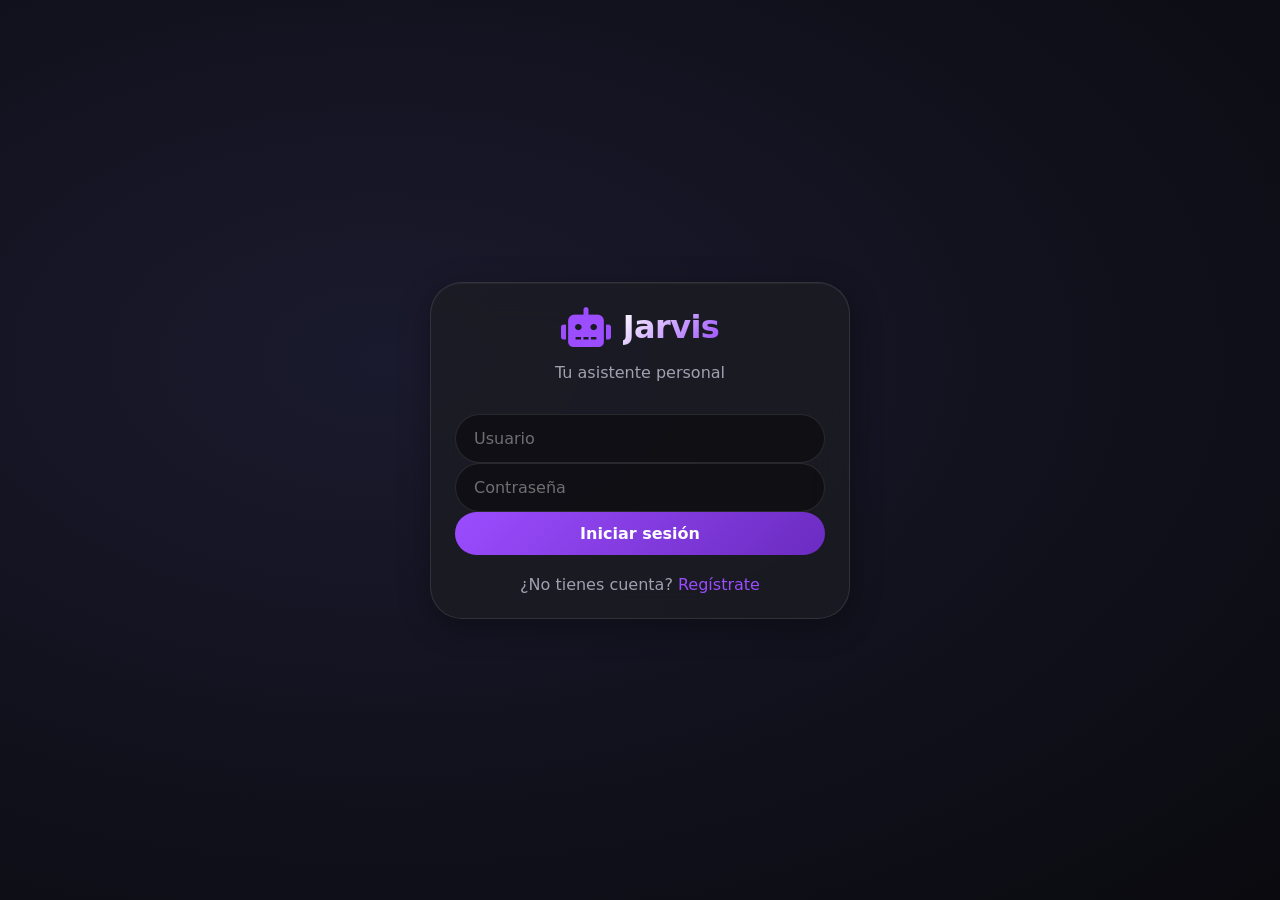
==== index.html @ c34add64 "dashboard" ====
<!DOCTYPE html>
<html lang="es">
<head>
    <meta charset="UTF-8">
    <meta name="viewport" content="width=device-width, initial-scale=1.0">
    <title>Jarvis - Acceso</title>
    <link rel="icon" type="image/x-icon" href="/images/favicon.ico">
    <link rel="stylesheet" href="/css/styles.css">
    <link rel="stylesheet" href="https://cdnjs.cloudflare.com/ajax/libs/font-awesome/6.0.0-beta3/css/all.min.css">
</head>
<body>
    <div class="auth-container" id="authContainer">
        <!-- Login form -->
        <div id="loginForm" class="glass-card auth-card">
            <div class="logo">
                <i class="fas fa-robot"></i>
                <h1>Jarvis</h1>
            </div>
            <p class="subtitle">Tu asistente personal</p>
            <div id="loginError" class="error-message" style="display: none;"></div>
            <input type="text" id="loginUsername" placeholder="Usuario" class="glass-input">
            <input type="password" id="loginPassword" placeholder="Contraseña" class="glass-input">
            <button id="doLoginBtn" class="btn-primary">Iniciar sesión</button>
            <div class="switch-auth">
                ¿No tienes cuenta? <a id="showRegister">Regístrate</a>
            </div>
        </div>

        <!-- Register form -->
        <div id="registerForm" class="glass-card auth-card" style="display: none;">
            <div class="logo">
                <i class="fas fa-robot"></i>
                <h1>Jarvis</h1>
            </div>
            <p class="subtitle">Crea tu cuenta</p>
            <div id="registerError" class="error-message" style="display: none;"></div>
            <input type="text" id="regUsername" placeholder="Usuario (mínimo 3 caracteres)" class="glass-input">
            <input type="password" id="regPassword" placeholder="Contraseña (mínimo 4 caracteres)" class="glass-input">
            <input type="password" id="regConfirm" placeholder="Confirmar contraseña" class="glass-input">
            <button id="doRegisterBtn" class="btn-primary">Registrarse</button>
            <div class="switch-auth">
                ¿Ya tienes cuenta? <a id="showLogin">Inicia sesión</a>
            </div>
        </div>
    </div>

    <script src="/js/auth.js"></script>
    <script>
        const loginForm = document.getElementById('loginForm');
        const registerForm = document.getElementById('registerForm');
        const showRegister = document.getElementById('showRegister');
        const showLogin = document.getElementById('showLogin');
        const loginError = document.getElementById('loginError');
        const registerError = document.getElementById('registerError');

        showRegister.addEventListener('click', () => {
            loginForm.style.display = 'none';
            registerForm.style.display = 'block';
        });

        showLogin.addEventListener('click', () => {
            registerForm.style.display = 'none';
            loginForm.style.display = 'block';
        });

        document.getElementById('doLoginBtn').addEventListener('click', () => {
            const username = document.getElementById('loginUsername').value;
            const password = document.getElementById('loginPassword').value;
            const result = loginUser(username, password);
            if (result.success) {
                window.location.href = '/html/home.html';
            } else {
                loginError.style.display = 'block';
                loginError.innerText = result.error;
            }
        });

        document.getElementById('doRegisterBtn').addEventListener('click', () => {
            const username = document.getElementById('regUsername').value;
            const password = document.getElementById('regPassword').value;
            const confirm = document.getElementById('regConfirm').value;
            
            if (password !== confirm) {
                registerError.style.display = 'block';
                registerError.innerText = 'Las contraseñas no coinciden';
                return;
            }
            
            const result = registerUser(username, password);
            if (result.success) {
                alert('Registro exitoso. Ahora inicia sesión.');
                registerForm.style.display = 'none';
                loginForm.style.display = 'block';
                document.getElementById('loginUsername').value = username;
                registerError.style.display = 'none';
            } else {
                registerError.style.display = 'block';
                registerError.innerText = result.error;
            }
        });

        // Si ya está logueado, redirigir
        if (isAuthenticated()) {
            window.location.href = '/html/home.html';
        }
    </script>
</body>
</html>
---- css/styles.css ----
/* ============================================
   VARIABLES GLOBALES - iOS 26 Glass Dark
   ============================================ */
:root {
    --bg-dark: #0c0c12;
    --glass-dark: rgba(28, 28, 35, 0.75);
    --glass-border: rgba(255, 255, 255, 0.1);
    --glass-highlight: rgba(255, 255, 255, 0.05);
    --accent: #9b4dff;
    --accent-glow: rgba(155, 77, 255, 0.25);
    --accent-hover: #b870ff;
    --text-primary: #ffffff;
    --text-secondary: #a0a0b0;
    --text-tertiary: #707080;
    --danger: #ff5e5e;
    --success: #4cd964;
    --warning: #ffcc00;
    --info: #5e5ce0;
}

* {
    margin: 0;
    padding: 0;
    box-sizing: border-box;
    font-family: -apple-system, 'SF Pro Display', 'SF Pro Text', 'Segoe UI', 'Poppins', system-ui, sans-serif;
}

body {
    background: radial-gradient(ellipse at 30% 40%, #1a1a2e, #0a0a0f);
    min-height: 100vh;
    color: var(--text-primary);
}

/* ============================================
   TIPOGRAFÍA
   ============================================ */
body, p, h1, h2, h3, h4, span, div, label, li, a, button, input, textarea {
    color: var(--text-primary);
}

h1 { font-size: 2rem; font-weight: 600; letter-spacing: -0.02em; }
h2 { font-size: 1.4rem; font-weight: 600; letter-spacing: -0.01em; }
h3 { font-size: 1.1rem; font-weight: 500; }

/* ============================================
   GLASSMORPHISM iOS STYLE
   ============================================ */
.glass-card {
    background: var(--glass-dark);
    backdrop-filter: blur(20px);
    -webkit-backdrop-filter: blur(20px);
    border: 1px solid var(--glass-border);
    border-radius: 32px;
    padding: 1.5rem;
    box-shadow: 0 8px 32px rgba(0, 0, 0, 0.3), inset 0 1px 0 var(--glass-highlight);
    transition: transform 0.2s cubic-bezier(0.2, 0.9, 0.4, 1.1), box-shadow 0.2s;
}

.glass-card:hover {
    transform: translateY(-2px);
    box-shadow: 0 12px 48px rgba(0, 0, 0, 0.4), inset 0 1px 0 var(--glass-highlight);
    border-color: rgba(155, 77, 255, 0.3);
}

/* ============================================
   INPUTS Y BOTONES
   ============================================ */
.glass-input {
    width: 100%;
    padding: 14px 18px;
    background: rgba(0, 0, 0, 0.4);
    border: 1px solid var(--glass-border);
    border-radius: 44px;
    color: white;
    font-size: 1rem;
    outline: none;
    transition: all 0.2s;
}

.glass-input:focus {
    border-color: var(--accent);
    box-shadow: 0 0 0 3px var(--accent-glow);
}

.glass-input::placeholder {
    color: rgba(255, 255, 255, 0.4);
}

.btn-primary {
    background: linear-gradient(135deg, var(--accent), #6b2bc0);
    border: none;
    padding: 12px 24px;
    border-radius: 44px;
    font-weight: 600;
    color: white;
    cursor: pointer;
    width: 100%;
    font-size: 1rem;
    transition: all 0.2s;
}

.btn-primary:hover {
    transform: scale(0.98);
    box-shadow: 0 0 16px var(--accent-glow);
}

.btn-secondary {
    background: rgba(255, 255, 255, 0.12);
    border: 1px solid var(--glass-border);
    padding: 10px 20px;
    border-radius: 44px;
    color: white;
    cursor: pointer;
    transition: 0.2s;
    font-weight: 500;
}

.btn-secondary:hover {
    background: rgba(255, 255, 255, 0.2);
}

.btn-danger {
    background: rgba(255, 94, 94, 0.2);
    border: 1px solid var(--danger);
    padding: 8px 16px;
    border-radius: 44px;
    color: var(--danger);
    cursor: pointer;
}

/* ============================================
   BARRA FLOTANTE iOS STYLE
   ============================================ */
.floating-dock {
    position: fixed;
    bottom: 24px;
    left: 50%;
    transform: translateX(-50%);
    z-index: 1000;
    background: var(--glass-dark);
    backdrop-filter: blur(20px);
    -webkit-backdrop-filter: blur(20px);
    border: 1px solid var(--glass-border);
    border-radius: 44px;
    padding: 8px 16px;
    display: flex;
    gap: 8px;
    box-shadow: 0 8px 32px rgba(0, 0, 0, 0.3);
}

.dock-item {
    display: flex;
    flex-direction: column;
    align-items: center;
    justify-content: center;
    padding: 8px 16px;
    border-radius: 32px;
    text-decoration: none;
    transition: all 0.2s;
    min-width: 70px;
    gap: 4px;
}

.dock-item i {
    font-size: 1.3rem;
    color: var(--text-secondary);
    transition: all 0.2s;
}

.dock-item span {
    font-size: 0.7rem;
    color: var(--text-tertiary);
    transition: all 0.2s;
}

.dock-item:hover {
    background: rgba(255, 255, 255, 0.1);
}

.dock-item:hover i,
.dock-item:hover span {
    color: var(--accent);
}

.dock-item.active {
    background: rgba(155, 77, 255, 0.2);
}

.dock-item.active i,
.dock-item.active span {
    color: var(--accent);
}

/* ============================================
   HEADER
   ============================================ */
.glass-header {
    background: var(--glass-dark);
    backdrop-filter: blur(20px);
    border-radius: 44px;
    padding: 12px 24px;
    display: flex;
    justify-content: space-between;
    align-items: center;
    margin-bottom: 28px;
    border: 1px solid var(--glass-border);
}

.logo-small {
    display: flex;
    align-items: center;
    gap: 10px;
    font-weight: 600;
    font-size: 1.2rem;
}

.logo-small i {
    color: var(--accent);
}

.user-info {
    display: flex;
    gap: 16px;
    align-items: center;
}

.btn-icon {
    background: none;
    border: none;
    font-size: 1.3rem;
    cursor: pointer;
    transition: color 0.2s;
    padding: 8px;
    border-radius: 40px;
}

.btn-icon:hover {
    background: rgba(255, 255, 255, 0.1);
    color: var(--danger);
}

/* ============================================
   LOGIN / REGISTER
   ============================================ */
.auth-container {
    display: flex;
    justify-content: center;
    align-items: center;
    min-height: 100vh;
    padding: 20px;
}

.auth-card {
    max-width: 420px;
    width: 100%;
    text-align: center;
}

.logo {
    display: flex;
    align-items: center;
    justify-content: center;
    gap: 12px;
    margin-bottom: 1rem;
}

.logo i {
    font-size: 2.5rem;
    color: var(--accent);
}

.logo h1 {
    background: linear-gradient(135deg, #fff, var(--accent));
    -webkit-background-clip: text;
    background-clip: text;
    color: transparent;
}

.subtitle {
    color: var(--text-secondary);
    margin-bottom: 2rem;
}

.switch-auth {
    margin-top: 20px;
    color: var(--text-secondary);
}

.switch-auth a {
    color: var(--accent);
    text-decoration: none;
    cursor: pointer;
}

.error-message {
    background: rgba(255, 77, 77, 0.15);
    border-left: 3px solid var(--danger);
    padding: 10px;
    border-radius: 16px;
    margin-bottom: 15px;
    font-size: 0.85rem;
}

/* ============================================
   DASHBOARD GRID
   ============================================ */
.dashboard-grid {
    display: grid;
    grid-template-columns: repeat(auto-fit, minmax(360px, 1fr));
    gap: 24px;
    padding: 20px;
}

.widget {
    cursor: pointer;
    transition: all 0.2s;
}

.widget:active {
    transform: scale(0.98);
}

.widget h2 {
    font-size: 1.3rem;
    margin-bottom: 1rem;
    display: flex;
    align-items: center;
    gap: 10px;
    border-left: 3px solid var(--accent);
    padding-left: 12px;
}

/* ============================================
   RESUMEN LABORAL (HOME)
   ============================================ */
.work-summary {
    display: flex;
    flex-direction: column;
    gap: 15px;
}

.summary-stat {
    background: rgba(0, 0, 0, 0.3);
    border-radius: 24px;
    padding: 15px;
    text-align: center;
}

.summary-stat span {
    display: block;
    font-size: 0.8rem;
    color: var(--text-secondary);
}

.summary-stat strong {
    font-size: 1.8rem;
    font-weight: 600;
    color: var(--accent);
}

.progress-bar {
    margin-top: 10px;
    height: 6px;
    background: rgba(255, 255, 255, 0.1);
    border-radius: 10px;
    overflow: hidden;
}

.progress-fill {
    width: 0%;
    height: 100%;
    background: linear-gradient(90deg, var(--accent), #c084fc);
    border-radius: 10px;
    transition: width 0.3s;
}

/* ============================================
   CALCULADORA
   ============================================ */
.calculator-container {
    max-width: 900px;
    margin: 0 auto;
    padding: 20px;
}

.calculator-card {
    margin-bottom: 24px;
}

.day-selector {
    display: flex;
    gap: 12px;
    margin-bottom: 24px;
    flex-wrap: wrap;
    justify-content: center;
}

.day-btn {
    background: rgba(255, 255, 255, 0.08);
    border: 1px solid var(--glass-border);
    padding: 10px 20px;
    border-radius: 44px;
    cursor: pointer;
    transition: 0.2s;
    font-weight: 500;
}

.day-btn.active {
    background: var(--accent);
    border-color: var(--accent);
}

.day-btn.tel-work {
    border-left: 3px solid var(--success);
}

.day-btn.vacation {
    border-left: 3px solid var(--warning);
}

.config-panel {
    background: rgba(0, 0, 0, 0.2);
    border-radius: 32px;
    padding: 24px;
    margin-top: 20px;
}

.input-row {
    display: flex;
    gap: 20px;
    flex-wrap: wrap;
    margin: 20px 0;
}

.input-field {
    flex: 1;
    min-width: 150px;
}

.input-field label {
    display: block;
    margin-bottom: 8px;
    font-size: 0.85rem;
    color: var(--text-secondary);
}

.checkbox-group {
    display: flex;
    gap: 24px;
    margin: 20px 0;
    flex-wrap: wrap;
}

.checkbox-group label {
    display: flex;
    align-items: center;
    gap: 8px;
    cursor: pointer;
}

.result-box {
    margin-top: 20px;
    padding: 20px;
    background: linear-gradient(135deg, rgba(155, 77, 255, 0.1), rgba(0, 0, 0, 0.3));
    border-radius: 28px;
    text-align: center;
}

.result-box p {
    margin: 8px 0;
    font-size: 1.1rem;
}

.weekly-summary {
    margin-top: 24px;
    padding-top: 24px;
    border-top: 1px solid var(--glass-border);
}

/* ============================================
   LISTAS (COMPRAS, LIBROS, SERIES)
   ============================================ */
.list-container {
    max-width: 800px;
    margin: 0 auto;
    padding: 20px;
}

.list-header {
    display: flex;
    justify-content: space-between;
    align-items: center;
    margin-bottom: 24px;
    flex-wrap: wrap;
    gap: 12px;
}

.add-item-form {
    display: flex;
    gap: 12px;
    flex: 1;
    min-width: 250px;
}

.add-item-form input {
    flex: 1;
}

.items-list {
    list-style: none;
}

.items-list li {
    display: flex;
    justify-content: space-between;
    align-items: center;
    padding: 14px;
    border-bottom: 1px solid var(--glass-border);
    gap: 12px;
}

.items-list li .item-info {
    flex: 1;
    display: flex;
    align-items: center;
    gap: 12px;
}

.items-list li .item-info i {
    width: 24px;
    color: var(--accent);
}

.items-list li .item-actions {
    display: flex;
    gap: 8px;
}

.completed-item .item-name {
    text-decoration: line-through;
    color: var(--text-tertiary);
}

/* ============================================
   RESPONSIVE
   ============================================ */
@media (max-width: 768px) {
    .dashboard-grid {
        grid-template-columns: 1fr;
        padding: 12px;
    }
    
    .floating-dock {
        padding: 6px 12px;
        gap: 4px;
    }
    
    .dock-item {
        padding: 6px 12px;
        min-width: 55px;
    }
    
    .dock-item i {
        font-size: 1rem;
    }
    
    .dock-item span {
        font-size: 0.6rem;
    }
    
    .glass-header {
        flex-direction: column;
        gap: 12px;
        text-align: center;
    }
}

@keyframes fadeIn {
    from { opacity: 0; transform: translateY(10px);}
    to { opacity: 1; transform: translateY(0);}
}

.screen, .dashboard-grid, .list-container, .calculator-container {
    animation: fadeIn 0.3s ease;
}

/* ============================================
   ESTILOS ADICIONALES PARA BÚSQUEDAS
   ============================================ */

#searchResults::-webkit-scrollbar,
#seriesSearchResults::-webkit-scrollbar {
    width: 6px;
}

#searchResults::-webkit-scrollbar-track,
#seriesSearchResults::-webkit-scrollbar-track {
    background: rgba(255, 255, 255, 0.1);
    border-radius: 10px;
}

#searchResults::-webkit-scrollbar-thumb,
#seriesSearchResults::-webkit-scrollbar-thumb {
    background: var(--accent);
    border-radius: 10px;
}

#tempMessage, #tempMessageSeries {
    animation: fadeIn 0.2s ease;
}
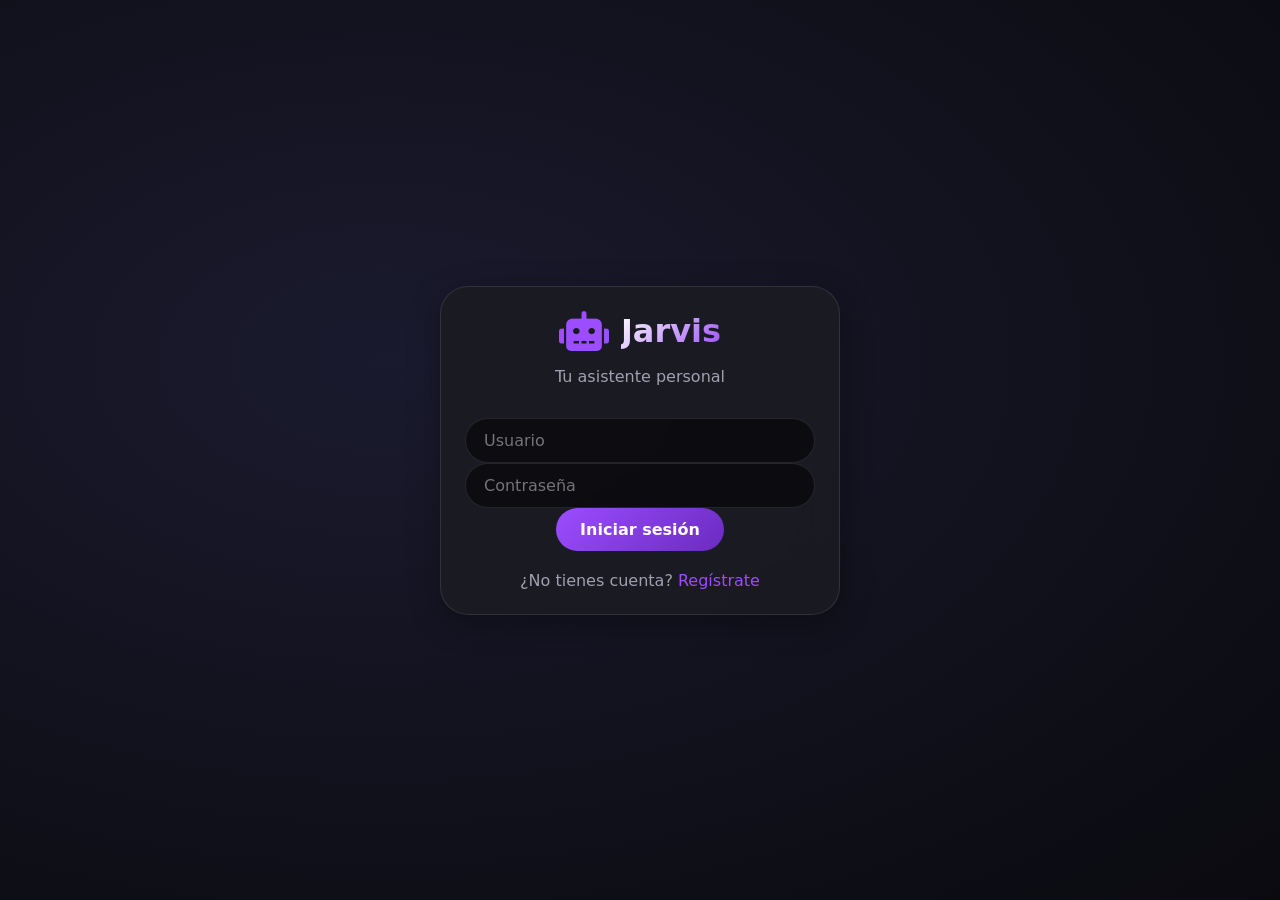
==== commit ead78dbd: "a ver" ====
--- a/index.html
+++ b/index.html
@@ -10,7 +10,6 @@
 </head>
 <body>
     <div class="auth-container" id="authContainer">
-        <!-- Login form -->
         <div id="loginForm" class="glass-card auth-card">
             <div class="logo">
                 <i class="fas fa-robot"></i>
@@ -26,7 +25,6 @@
             </div>
         </div>
 
-        <!-- Register form -->
         <div id="registerForm" class="glass-card auth-card" style="display: none;">
             <div class="logo">
                 <i class="fas fa-robot"></i>
@@ -99,7 +97,6 @@
             }
         });
 
-        // Si ya está logueado, redirigir
         if (isAuthenticated()) {
             window.location.href = '/html/home.html';
         }
--- a/css/styles.css
+++ b/css/styles.css
@@ -1,28 +1,22 @@
-/* ============================================
-   VARIABLES GLOBALES - iOS 26 Glass Dark
-   ============================================ */
 :root {
     --bg-dark: #0c0c12;
-    --glass-dark: rgba(28, 28, 35, 0.75);
+    --glass-dark: rgba(28, 28, 35, 0.85);
     --glass-border: rgba(255, 255, 255, 0.1);
     --glass-highlight: rgba(255, 255, 255, 0.05);
     --accent: #9b4dff;
     --accent-glow: rgba(155, 77, 255, 0.25);
-    --accent-hover: #b870ff;
     --text-primary: #ffffff;
     --text-secondary: #a0a0b0;
-    --text-tertiary: #707080;
     --danger: #ff5e5e;
     --success: #4cd964;
     --warning: #ffcc00;
-    --info: #5e5ce0;
 }
 
 * {
     margin: 0;
     padding: 0;
     box-sizing: border-box;
-    font-family: -apple-system, 'SF Pro Display', 'SF Pro Text', 'Segoe UI', 'Poppins', system-ui, sans-serif;
+    font-family: -apple-system, 'Segoe UI', system-ui, sans-serif;
 }
 
 body {
@@ -31,59 +25,29 @@
     color: var(--text-primary);
 }
 
-/* ============================================
-   TIPOGRAFÍA
-   ============================================ */
-body, p, h1, h2, h3, h4, span, div, label, li, a, button, input, textarea {
-    color: var(--text-primary);
-}
-
-h1 { font-size: 2rem; font-weight: 600; letter-spacing: -0.02em; }
-h2 { font-size: 1.4rem; font-weight: 600; letter-spacing: -0.01em; }
-h3 { font-size: 1.1rem; font-weight: 500; }
-
-/* ============================================
-   GLASSMORPHISM iOS STYLE
-   ============================================ */
 .glass-card {
     background: var(--glass-dark);
     backdrop-filter: blur(20px);
-    -webkit-backdrop-filter: blur(20px);
     border: 1px solid var(--glass-border);
-    border-radius: 32px;
+    border-radius: 28px;
     padding: 1.5rem;
-    box-shadow: 0 8px 32px rgba(0, 0, 0, 0.3), inset 0 1px 0 var(--glass-highlight);
-    transition: transform 0.2s cubic-bezier(0.2, 0.9, 0.4, 1.1), box-shadow 0.2s;
-}
-
-.glass-card:hover {
-    transform: translateY(-2px);
-    box-shadow: 0 12px 48px rgba(0, 0, 0, 0.4), inset 0 1px 0 var(--glass-highlight);
-    border-color: rgba(155, 77, 255, 0.3);
-}
-
-/* ============================================
-   INPUTS Y BOTONES
-   ============================================ */
+    box-shadow: 0 8px 32px rgba(0, 0, 0, 0.3);
+}
+
 .glass-input {
     width: 100%;
-    padding: 14px 18px;
-    background: rgba(0, 0, 0, 0.4);
+    padding: 12px 18px;
+    background: rgba(0, 0, 0, 0.5);
     border: 1px solid var(--glass-border);
     border-radius: 44px;
     color: white;
     font-size: 1rem;
     outline: none;
-    transition: all 0.2s;
 }
 
 .glass-input:focus {
     border-color: var(--accent);
-    box-shadow: 0 0 0 3px var(--accent-glow);
-}
-
-.glass-input::placeholder {
-    color: rgba(255, 255, 255, 0.4);
+    box-shadow: 0 0 0 3px rgba(155, 77, 255, 0.2);
 }
 
 .btn-primary {
@@ -94,106 +58,78 @@
     font-weight: 600;
     color: white;
     cursor: pointer;
-    width: 100%;
     font-size: 1rem;
     transition: all 0.2s;
 }
 
 .btn-primary:hover {
     transform: scale(0.98);
-    box-shadow: 0 0 16px var(--accent-glow);
 }
 
 .btn-secondary {
-    background: rgba(255, 255, 255, 0.12);
+    background: rgba(255, 255, 255, 0.1);
     border: 1px solid var(--glass-border);
-    padding: 10px 20px;
+    padding: 8px 20px;
     border-radius: 44px;
     color: white;
     cursor: pointer;
-    transition: 0.2s;
-    font-weight: 500;
-}
-
-.btn-secondary:hover {
-    background: rgba(255, 255, 255, 0.2);
 }
 
 .btn-danger {
     background: rgba(255, 94, 94, 0.2);
     border: 1px solid var(--danger);
-    padding: 8px 16px;
+    padding: 6px 12px;
     border-radius: 44px;
     color: var(--danger);
     cursor: pointer;
 }
 
-/* ============================================
-   BARRA FLOTANTE iOS STYLE
-   ============================================ */
+/* Floating Dock */
 .floating-dock {
     position: fixed;
     bottom: 24px;
     left: 50%;
     transform: translateX(-50%);
     z-index: 1000;
-    background: var(--glass-dark);
+    background: rgba(28, 28, 35, 0.9);
     backdrop-filter: blur(20px);
-    -webkit-backdrop-filter: blur(20px);
     border: 1px solid var(--glass-border);
     border-radius: 44px;
     padding: 8px 16px;
     display: flex;
     gap: 8px;
-    box-shadow: 0 8px 32px rgba(0, 0, 0, 0.3);
 }
 
 .dock-item {
     display: flex;
     flex-direction: column;
     align-items: center;
-    justify-content: center;
     padding: 8px 16px;
     border-radius: 32px;
     text-decoration: none;
     transition: all 0.2s;
-    min-width: 70px;
-    gap: 4px;
+    min-width: 65px;
 }
 
 .dock-item i {
-    font-size: 1.3rem;
-    color: var(--text-secondary);
-    transition: all 0.2s;
+    font-size: 1.2rem;
+    color: var(--text-secondary);
 }
 
 .dock-item span {
-    font-size: 0.7rem;
-    color: var(--text-tertiary);
-    transition: all 0.2s;
-}
-
-.dock-item:hover {
-    background: rgba(255, 255, 255, 0.1);
-}
-
-.dock-item:hover i,
-.dock-item:hover span {
+    font-size: 0.65rem;
+    color: var(--text-secondary);
+}
+
+.dock-item:hover, .dock-item.active {
+    background: rgba(155, 77, 255, 0.2);
+}
+
+.dock-item.active i, .dock-item.active span {
     color: var(--accent);
 }
 
-.dock-item.active {
-    background: rgba(155, 77, 255, 0.2);
-}
-
-.dock-item.active i,
-.dock-item.active span {
-    color: var(--accent);
-}
-
-/* ============================================
-   HEADER
-   ============================================ */
+/* Header */
 .glass-header {
     background: var(--glass-dark);
     backdrop-filter: blur(20px);
@@ -202,7 +138,7 @@
     display: flex;
     justify-content: space-between;
     align-items: center;
-    margin-bottom: 28px;
+    margin: 20px;
     border: 1px solid var(--glass-border);
 }
 
@@ -211,7 +147,6 @@
     align-items: center;
     gap: 10px;
     font-weight: 600;
-    font-size: 1.2rem;
 }
 
 .logo-small i {
@@ -227,112 +162,41 @@
 .btn-icon {
     background: none;
     border: none;
-    font-size: 1.3rem;
-    cursor: pointer;
-    transition: color 0.2s;
-    padding: 8px;
-    border-radius: 40px;
+    font-size: 1.2rem;
+    cursor: pointer;
+    color: var(--text-secondary);
 }
 
 .btn-icon:hover {
-    background: rgba(255, 255, 255, 0.1);
     color: var(--danger);
 }
 
-/* ============================================
-   LOGIN / REGISTER
-   ============================================ */
-.auth-container {
-    display: flex;
-    justify-content: center;
-    align-items: center;
-    min-height: 100vh;
-    padding: 20px;
-}
-
-.auth-card {
-    max-width: 420px;
-    width: 100%;
-    text-align: center;
-}
-
-.logo {
-    display: flex;
-    align-items: center;
-    justify-content: center;
-    gap: 12px;
-    margin-bottom: 1rem;
-}
-
-.logo i {
-    font-size: 2.5rem;
-    color: var(--accent);
-}
-
-.logo h1 {
-    background: linear-gradient(135deg, #fff, var(--accent));
-    -webkit-background-clip: text;
-    background-clip: text;
-    color: transparent;
-}
-
-.subtitle {
-    color: var(--text-secondary);
-    margin-bottom: 2rem;
-}
-
-.switch-auth {
-    margin-top: 20px;
-    color: var(--text-secondary);
-}
-
-.switch-auth a {
-    color: var(--accent);
-    text-decoration: none;
-    cursor: pointer;
-}
-
-.error-message {
-    background: rgba(255, 77, 77, 0.15);
-    border-left: 3px solid var(--danger);
-    padding: 10px;
-    border-radius: 16px;
-    margin-bottom: 15px;
-    font-size: 0.85rem;
-}
-
-/* ============================================
-   DASHBOARD GRID
-   ============================================ */
+/* Dashboard Grid */
 .dashboard-grid {
     display: grid;
-    grid-template-columns: repeat(auto-fit, minmax(360px, 1fr));
+    grid-template-columns: repeat(auto-fit, minmax(320px, 1fr));
     gap: 24px;
     padding: 20px;
+    margin-bottom: 80px;
 }
 
 .widget {
     cursor: pointer;
-    transition: all 0.2s;
-}
-
-.widget:active {
-    transform: scale(0.98);
+    transition: transform 0.2s;
+}
+
+.widget:hover {
+    transform: translateY(-3px);
 }
 
 .widget h2 {
     font-size: 1.3rem;
     margin-bottom: 1rem;
-    display: flex;
-    align-items: center;
-    gap: 10px;
     border-left: 3px solid var(--accent);
     padding-left: 12px;
 }
 
-/* ============================================
-   RESUMEN LABORAL (HOME)
-   ============================================ */
+/* Work Summary */
 .work-summary {
     display: flex;
     flex-direction: column;
@@ -341,14 +205,14 @@
 
 .summary-stat {
     background: rgba(0, 0, 0, 0.3);
-    border-radius: 24px;
+    border-radius: 20px;
     padding: 15px;
     text-align: center;
 }
 
 .summary-stat span {
     display: block;
-    font-size: 0.8rem;
+    font-size: 0.75rem;
     color: var(--text-secondary);
 }
 
@@ -371,25 +235,34 @@
     height: 100%;
     background: linear-gradient(90deg, var(--accent), #c084fc);
     border-radius: 10px;
-    transition: width 0.3s;
-}
-
-/* ============================================
-   CALCULADORA
-   ============================================ */
+}
+
+/* Task Lists */
+.task-list {
+    list-style: none;
+    max-height: 150px;
+    overflow-y: auto;
+}
+
+.task-list li {
+    padding: 8px 0;
+    border-bottom: 1px solid rgba(255, 255, 255, 0.05);
+    display: flex;
+    align-items: center;
+    gap: 10px;
+}
+
+/* Calculator */
 .calculator-container {
-    max-width: 900px;
+    max-width: 800px;
     margin: 0 auto;
     padding: 20px;
-}
-
-.calculator-card {
-    margin-bottom: 24px;
+    margin-bottom: 80px;
 }
 
 .day-selector {
     display: flex;
-    gap: 12px;
+    gap: 10px;
     margin-bottom: 24px;
     flex-wrap: wrap;
     justify-content: center;
@@ -402,12 +275,11 @@
     border-radius: 44px;
     cursor: pointer;
     transition: 0.2s;
-    font-weight: 500;
+    color: white;
 }
 
 .day-btn.active {
     background: var(--accent);
-    border-color: var(--accent);
 }
 
 .day-btn.tel-work {
@@ -420,7 +292,7 @@
 
 .config-panel {
     background: rgba(0, 0, 0, 0.2);
-    border-radius: 32px;
+    border-radius: 28px;
     padding: 24px;
     margin-top: 20px;
 }
@@ -428,8 +300,8 @@
 .input-row {
     display: flex;
     gap: 20px;
+    margin: 20px 0;
     flex-wrap: wrap;
-    margin: 20px 0;
 }
 
 .input-field {
@@ -440,7 +312,7 @@
 .input-field label {
     display: block;
     margin-bottom: 8px;
-    font-size: 0.85rem;
+    font-size: 0.8rem;
     color: var(--text-secondary);
 }
 
@@ -461,89 +333,172 @@
 .result-box {
     margin-top: 20px;
     padding: 20px;
-    background: linear-gradient(135deg, rgba(155, 77, 255, 0.1), rgba(0, 0, 0, 0.3));
-    border-radius: 28px;
+    background: rgba(155, 77, 255, 0.1);
+    border-radius: 24px;
     text-align: center;
 }
 
-.result-box p {
-    margin: 8px 0;
-    font-size: 1.1rem;
-}
-
-.weekly-summary {
-    margin-top: 24px;
-    padding-top: 24px;
-    border-top: 1px solid var(--glass-border);
-}
-
-/* ============================================
-   LISTAS (COMPRAS, LIBROS, SERIES)
-   ============================================ */
+/* Lists */
 .list-container {
     max-width: 800px;
     margin: 0 auto;
     padding: 20px;
+    margin-bottom: 80px;
 }
 
 .list-header {
     display: flex;
     justify-content: space-between;
     align-items: center;
-    margin-bottom: 24px;
+    margin-bottom: 20px;
     flex-wrap: wrap;
     gap: 12px;
 }
 
 .add-item-form {
     display: flex;
+    gap: 10px;
+    flex: 1;
+    min-width: 250px;
+}
+
+.items-list {
+    list-style: none;
+}
+
+.items-list li {
+    display: flex;
+    justify-content: space-between;
+    align-items: center;
+    padding: 12px;
+    border-bottom: 1px solid var(--glass-border);
+}
+
+.item-info {
+    display: flex;
+    align-items: center;
     gap: 12px;
     flex: 1;
-    min-width: 250px;
-}
-
-.add-item-form input {
-    flex: 1;
-}
-
-.items-list {
-    list-style: none;
-}
-
-.items-list li {
-    display: flex;
-    justify-content: space-between;
-    align-items: center;
-    padding: 14px;
-    border-bottom: 1px solid var(--glass-border);
-    gap: 12px;
-}
-
-.items-list li .item-info {
-    flex: 1;
-    display: flex;
-    align-items: center;
-    gap: 12px;
-}
-
-.items-list li .item-info i {
-    width: 24px;
-    color: var(--accent);
-}
-
-.items-list li .item-actions {
+}
+
+.item-actions {
     display: flex;
     gap: 8px;
 }
 
 .completed-item .item-name {
     text-decoration: line-through;
-    color: var(--text-tertiary);
-}
-
-/* ============================================
-   RESPONSIVE
-   ============================================ */
+    opacity: 0.6;
+}
+
+/* Auth */
+.auth-container {
+    display: flex;
+    justify-content: center;
+    align-items: center;
+    min-height: 100vh;
+    padding: 20px;
+}
+
+.auth-card {
+    max-width: 400px;
+    width: 100%;
+    text-align: center;
+}
+
+.logo {
+    display: flex;
+    align-items: center;
+    justify-content: center;
+    gap: 12px;
+    margin-bottom: 1rem;
+}
+
+.logo i {
+    font-size: 2.5rem;
+    color: var(--accent);
+}
+
+.logo h1 {
+    font-size: 2rem;
+    background: linear-gradient(135deg, #fff, var(--accent));
+    -webkit-background-clip: text;
+    background-clip: text;
+    color: transparent;
+}
+
+.subtitle {
+    color: var(--text-secondary);
+    margin-bottom: 2rem;
+}
+
+.switch-auth {
+    margin-top: 20px;
+    color: var(--text-secondary);
+}
+
+.switch-auth a {
+    color: var(--accent);
+    cursor: pointer;
+}
+
+.error-message {
+    background: rgba(255, 77, 77, 0.15);
+    border-left: 3px solid var(--danger);
+    padding: 10px;
+    border-radius: 12px;
+    margin-bottom: 15px;
+    font-size: 0.8rem;
+}
+
+/* Search results */
+.search-results {
+    max-height: 400px;
+    overflow-y: auto;
+    margin-top: 20px;
+}
+
+.result-item {
+    display: flex;
+    gap: 15px;
+    padding: 15px;
+    border-bottom: 1px solid var(--glass-border);
+}
+
+.result-item img {
+    width: 60px;
+    height: 80px;
+    object-fit: cover;
+    border-radius: 8px;
+}
+
+.result-info {
+    flex: 1;
+}
+
+.result-info strong {
+    display: block;
+    margin-bottom: 4px;
+}
+
+.result-info small {
+    color: var(--text-secondary);
+    font-size: 0.7rem;
+}
+
+.result-info p {
+    font-size: 0.75rem;
+    margin-top: 5px;
+    opacity: 0.8;
+}
+
+.result-actions {
+    display: flex;
+    gap: 8px;
+    margin-top: 8px;
+}
+
+/* Responsive */
 @media (max-width: 768px) {
     .dashboard-grid {
         grid-template-columns: 1fr;
@@ -556,8 +511,8 @@
     }
     
     .dock-item {
-        padding: 6px 12px;
-        min-width: 55px;
+        padding: 6px 10px;
+        min-width: 50px;
     }
     
     .dock-item i {
@@ -565,46 +520,16 @@
     }
     
     .dock-item span {
-        font-size: 0.6rem;
+        font-size: 0.55rem;
     }
     
     .glass-header {
         flex-direction: column;
-        gap: 12px;
-        text-align: center;
+        margin: 12px;
     }
 }
 
 @keyframes fadeIn {
     from { opacity: 0; transform: translateY(10px);}
     to { opacity: 1; transform: translateY(0);}
-}
-
-.screen, .dashboard-grid, .list-container, .calculator-container {
-    animation: fadeIn 0.3s ease;
-}
-
-/* ============================================
-   ESTILOS ADICIONALES PARA BÚSQUEDAS
-   ============================================ */
-
-#searchResults::-webkit-scrollbar,
-#seriesSearchResults::-webkit-scrollbar {
-    width: 6px;
-}
-
-#searchResults::-webkit-scrollbar-track,
-#seriesSearchResults::-webkit-scrollbar-track {
-    background: rgba(255, 255, 255, 0.1);
-    border-radius: 10px;
-}
-
-#searchResults::-webkit-scrollbar-thumb,
-#seriesSearchResults::-webkit-scrollbar-thumb {
-    background: var(--accent);
-    border-radius: 10px;
-}
-
-#tempMessage, #tempMessageSeries {
-    animation: fadeIn 0.2s ease;
 }
